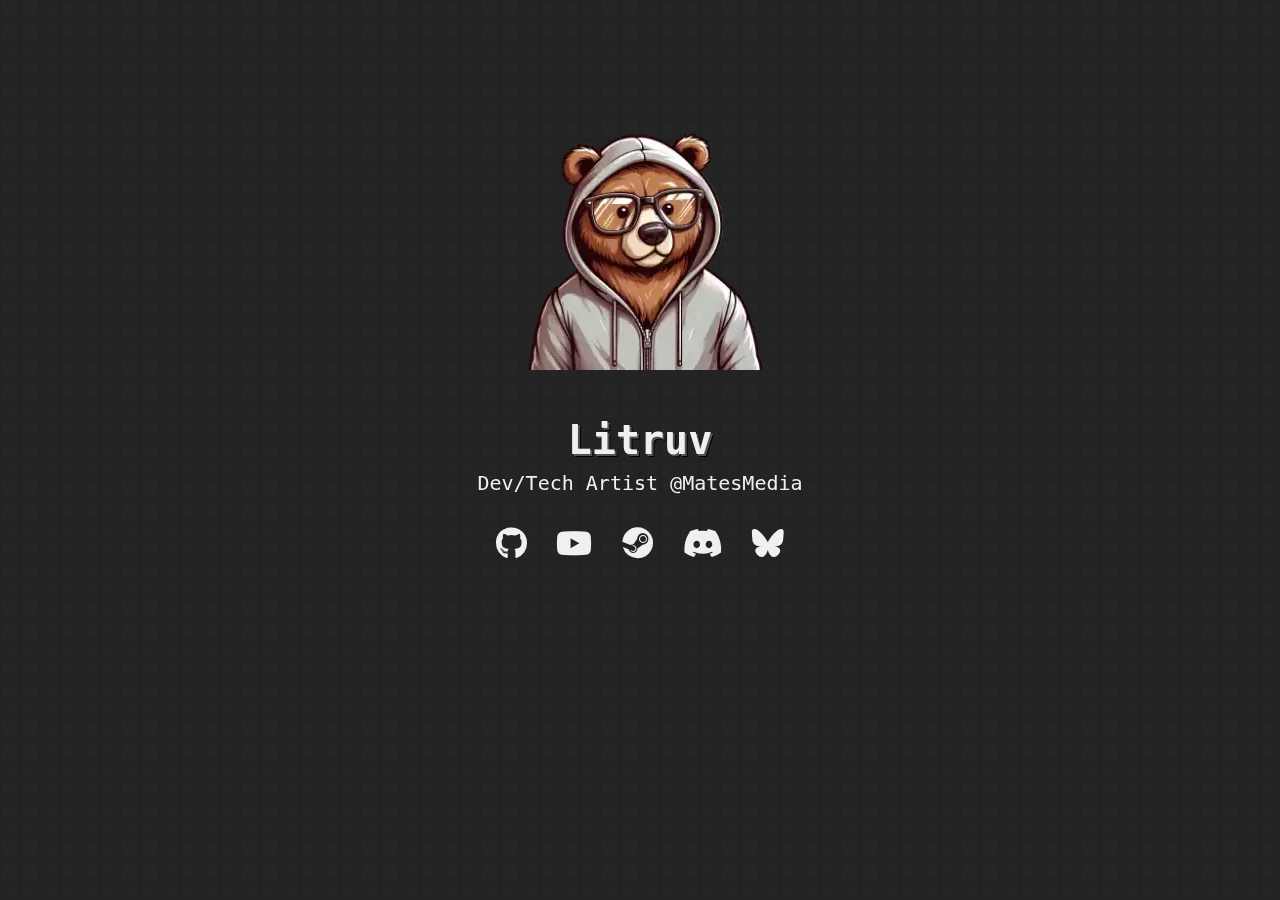
==== index.html @ 8a20ae7e "fixed text" ====
<!DOCTYPE html>
<html lang="en">
<head>
    <meta charset="UTF-8">
    <meta name="viewport" content="width=device-width, initial-scale=1.0">
    <meta http-equiv="X-UA-Compatible" content="ie=edge">
    
    <meta name="description" content="Litruv - Dev/Tech Artist at MatesMedia. Follow for coding, game development, and creative projects.">
    <meta name="author" content="Litruv">

    <meta http-equiv="Content-Security-Policy" content="script-src 'self'; connect-src https://public.api.bsky.app" unsafe-inline>

    <meta property="og:title" content="Litruv - Dev/Tech Artist">
    <meta property="og:description" content="Dev/Tech Artist at MatesMedia. Follow for coding, game development, and creative projects.">
    <meta property="og:image" content="https://lit.ruv.wtf/banner.webp">
    <meta property="og:url" content="https://lit.ruv.wtf">
    <meta property="og:type" content="website">
    
    <meta name="twitter:card" content="summary_large_image">
    <meta name="twitter:title" content="Litruv - Dev/Tech Artist">
    <meta name="twitter:description" content="Dev/Tech Artist at MatesMedia. Follow for coding, game development, and creative projects.">
    <meta name="twitter:image" content="https://lit.ruv.wtf/banner.webp">
    <meta name="twitter:url" content="https://lit.ruv.wtf">
    
    <link rel="icon" type="image/png" sizes="16x16" href="/icons/16.png">
    <link rel="icon" type="image/png" sizes="32x32" href="/icons/32.png">
    <link rel="icon" type="image/png" sizes="48x48" href="/icons/48.png">
    <link rel="apple-touch-icon" sizes="180x180" href="/icons/180.png">

    <link rel="stylesheet" href="style.css">
    <script src="main.js" defer></script>
    
    <link rel="stylesheet" href="https://cdnjs.cloudflare.com/ajax/libs/font-awesome/6.7.1/css/all.min.css">

    <title>Litruv - Dev/Tech Artist</title>
</head>
<body>
    <div class="bg-pattern"></div>
    <div class="container">
        <img src="avatar.webp" alt="Avatar" class="avatar-img" width="250" height="250">
        <header>
            <h1>Litruv</h1>
            <div class="subtext">Dev/Tech Artist @<a href="https://mates.dev/">MatesMedia</a>
            </div>

            <div class="social-links">
                <a href="https://github.com/Litruv" target="_blank" title="GitHub - Litruv">
                    <i class="fab fa-github"></i>
                </a>
                <a href="https://www.youtube.com/c/Litruv" target="_blank" title="YouTube - Litruv">
                    <i class="fab fa-youtube"></i>
                </a>
                <a href="https://steamcommunity.com/id/Litruv" target="_blank" title="Steam - Litruv">
                    <i class="fab fa-steam"></i>
                </a>
                <a href="https://discordapp.com/users/220772082055774210" target="_blank" title="Discord - @Litruv">
                    <i class="fab fa-discord"></i>
                </a>
                <a href="https://bsky.app/profile/lit.mates.dev" target="_blank" title="Bluesky - lit.mates.dev">
                    <i class="fa-brands fa-bluesky"></i>
                </a>
            </div>
            
        </header>
        <div id="posts"></div>
    </div>
</body>
</html>
---- style.css ----
body {
    margin: 0;
    min-height: 100vh;
    background: #242424;
    font-family: monospace;
    background-image: url("data:image/svg+xml,%3Csvg width='20' height='20' viewBox='0 0 20 20' xmlns='http://www.w3.org/2000/svg'%3E%3Cpath d='M0 0h20v20H0V0zm2 2v16h16V2H2z' fill='%23000000' fill-opacity='0.05'/%3E%3C/svg%3E");
}

a {
    text-decoration: none;
    color: inherit;
}

.bg-pattern {
    position: fixed;
    inset: 0;
    opacity: 0.05;
    z-index: 0;
    background-image: url("data:image/svg+xml,%3Csvg width='60' height='60' viewBox='0 0 60 60' xmlns='http://www.w3.org/2000/svg'%3E%3Cg fill='none' fill-rule='evenodd'%3E%3Cg fill='%239C92AC' fill-opacity='0.4'%3E%3Cpath d='M36 34v-4h-2v4h-4v2h4v4h2v-4h4v-2h-4zm0-30V0h-2v4h-4v2h4v4h2V6h4V4h-4zM6 34v-4H4v4H0v2h4v4h2v-4h4v-2H6zM6 4V0H4v4H0v2h4v4h2V6h4V4H6z'/%3E%3C/g%3E%3C/g%3E%3C/svg%3E");
}

.container {
    max-width: 600px;
    margin: 0 auto;
    padding: 2rem;
    position: relative;
    z-index: 1;
    padding-top: 100px;
}

header {
    text-align: center;
    margin-bottom: 80px;
    color: #f0f0f0;
    font-size: 20px;
}


h1 {
    transition: all 0.3s ease;
    text-shadow: 2px 2px 0 #ffffff52, 3px 3px 0 #000;
    margin-bottom: 0.5rem;
    transform-origin: center;
    cursor: pointer;
    position: relative;
    display: inline-block;
}

.social-links {
    margin-top: 1rem;
    font-size: 1rem;
}

.social-links a {
    margin: 0 10px;
    color: #f0f0f0;
    text-decoration: none;
    font-weight: bold;
}

.social-links a:hover {
    color: #2563eb;
}

.post {
    background: white;
    padding: 1.5rem;
    margin-bottom: 2rem;
    border: 2px solid #000;
    position: relative;
    box-shadow: 3px 3px 0 rgba(0, 0, 0, 0.1), 6px 6px 0 rgba(0, 0, 0, 0.05);
    transition: transform 0.35s cubic-bezier(0.68, -0.55, 0.27, 1.55), 
                box-shadow 0.5s cubic-bezier(0.68, -0.55, 0.27, 1.55);
}

.post-header {
    display: flex;
    gap: 1rem;
    margin-bottom: 1rem;
}

.avatar {
    width: 48px;
    height: 48px;
    background: #f0f0f0;
    border: 2px solid black;
    display: flex;
    align-items: center;
    justify-content: center;
    font-weight: bold;
    transform: rotate(-2deg);
    box-shadow: 2px 2px 0 #000;
}

.post-content {
    text-shadow: 1px 1px 0 #fff;
}

.image-placeholder {
    margin-top: 1rem;
    border: 4px solid black;
    background: #f0f0f0;
    text-align: center;
    transform: rotate(1deg);
    box-shadow: 4px 4px 0 #000;
}

.post-actions {
    margin-top: 1rem;
    display: flex;
    gap: 1rem;
}

.action-btn {
    border: none;
    background: none;
    cursor: pointer;
    display: flex;
    align-items: center;
    gap: 0.5rem;
    font-family: inherit;
}

.action-btn.like {
    color: #db2777;
    transform: rotate(-1deg);
}

.action-btn.repost {
    color: #2563eb;
    transform: rotate(1deg);
}

.avatar-img {
    width: 250px;
    margin: 20px auto;
    display: block;
}


.post:hover {
    transform: scale(1.1) translateY(-5px) !important;
    box-shadow: 6px 6px 30px rgba(0, 0, 0, 1);
}

.subtext {
    margin-bottom: 30px;
}

.social-links a {
    margin: 0 10px;
    color: #f0f0f0;
    font-size: 2rem;
    text-decoration: none;
    display: inline-block;
}

.social-links a:hover {
    transform: scale(1.1);
    transition: transform 0.3s ease;
    text-shadow:
        0 0 3px white,
}

.social-links a:hover .fab.fa-github {
    color: #181717;
}

.social-links a:hover .fab.fa-youtube {
    color: #FF0000;
}

.social-links a:hover .fab.fa-steam {
    color: #1b2838;
}

.social-links a:hover .fab.fa-discord {
    color: #7289da;
}

.social-links a:hover .fa-brands.fa-bluesky {
    color: #3E5BFF;
}

@keyframes wildSpin {
    0% {
        transform: scale(1) rotate(0deg);
    }

    25% {
        transform: scale(1.5) rotate(180deg) skew(15deg);
    }

    50% {
        transform: scale(0.8) rotate(-180deg) skew(-15deg);
    }

    75% {
        transform: scale(1.2) rotate(360deg);
    }

    100% {
        transform: scale(1) rotate(720deg);
    }
}

@keyframes shake {

    0%,
    100% {
        transform: translateX(0);
    }

    25% {
        transform: translateX(-5px) translateY(5px);
    }

    50% {
        transform: translateX(5px) translateY(-5px);
    }

    75% {
        transform: translateX(-5px) translateY(-5px);
    }
}

h1:hover {
    animation:
        wildSpin 3s ease-in-out,
        rainbow 3s linear,
        shake 0.5s ease-in-out infinite;
}

.social-links a {
    position: relative;
}

.social-links a::after {
    content: attr(title);
    position: absolute;
    bottom: 100%;
    left: 50%;
    transform: translateX(-50%);
    background-color: rgba(0, 0, 0, 0.7);
    color: white;
    padding: 0.3rem;
    border-radius: 0.3rem;
    font-size: 0.875rem;
    opacity: 0;
    transition: opacity 0.2s;
    white-space: nowrap;
}

.social-links a:hover::after {
    opacity: 1;
}
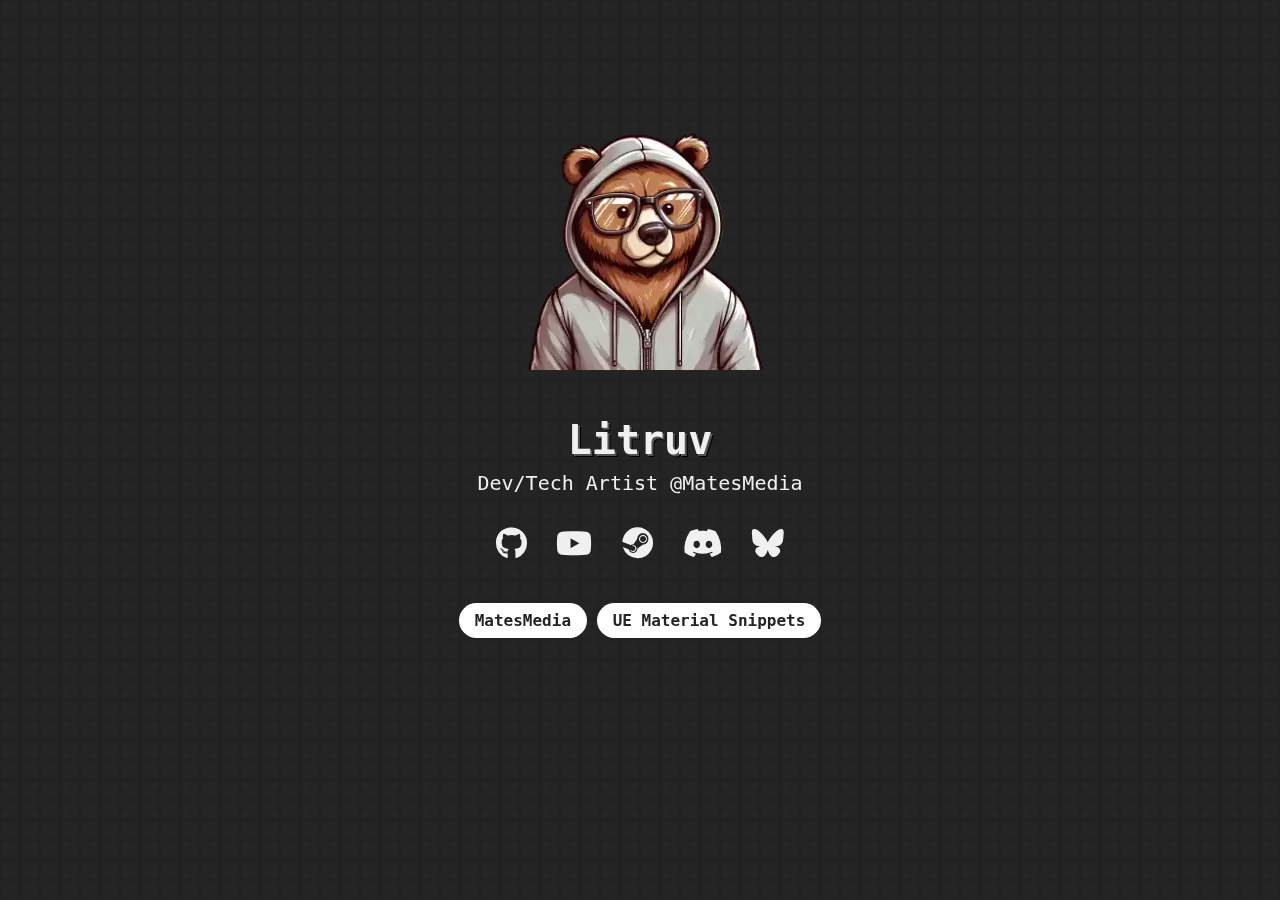
==== commit 41fa8311: "added project buttons" ====
--- a/index.html
+++ b/index.html
@@ -34,9 +34,10 @@
 
     <title>Litruv - Dev/Tech Artist</title>
 </head>
-<body>
+<body> 
     <div class="bg-pattern"></div>
     <div class="container">
+       
         <img src="avatar.webp" alt="Avatar" class="avatar-img" width="250" height="250">
         <header>
             <h1>Litruv</h1>
@@ -60,6 +61,11 @@
                     <i class="fa-brands fa-bluesky"></i>
                 </a>
             </div>
+
+            <div class="project-links">
+                <a href="https://mates.dev" target="_blank">MatesMedia</a>
+                <a href="https://lit.ruv.wtf/materials" target="_blank">UE Material Snippets</a>
+            </div>
             
         </header>
         <div id="posts"></div>
--- a/style.css
+++ b/style.css
@@ -180,28 +180,6 @@
 
 .social-links a:hover .fa-brands.fa-bluesky {
     color: #3E5BFF;
-}
-
-@keyframes wildSpin {
-    0% {
-        transform: scale(1) rotate(0deg);
-    }
-
-    25% {
-        transform: scale(1.5) rotate(180deg) skew(15deg);
-    }
-
-    50% {
-        transform: scale(0.8) rotate(-180deg) skew(-15deg);
-    }
-
-    75% {
-        transform: scale(1.2) rotate(360deg);
-    }
-
-    100% {
-        transform: scale(1) rotate(720deg);
-    }
 }
 
 @keyframes shake {
@@ -254,3 +232,26 @@
 .social-links a:hover::after {
     opacity: 1;
 }
+
+.project-links {
+    margin-top: 2rem;
+    font-size: 1rem;
+}
+
+.project-links a {
+    display: inline-block;
+    margin: 0.5rem 0;
+    padding: 0.5rem 1rem;
+    background: white;
+    color: #242424;
+    text-decoration: none;
+    font-weight: bold;
+    border-radius: 20px;
+    transition: background-color 0.3s ease, color 0.3s ease;
+}
+
+.project-links a:hover {
+    background: #2563eb;
+    color: white;
+}
+
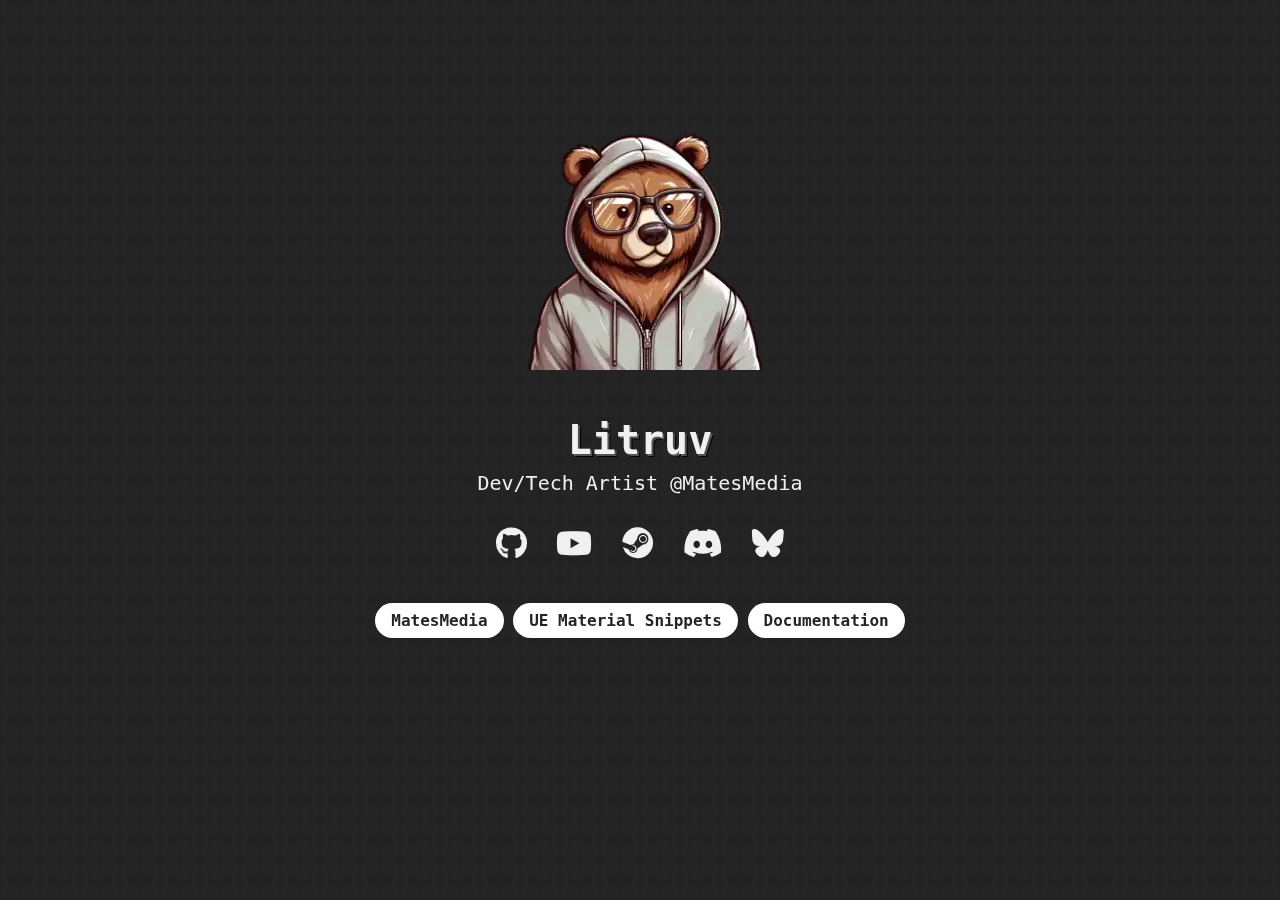
==== commit f9e5ac05: "added documentation link to project links" ====
--- a/index.html
+++ b/index.html
@@ -65,6 +65,7 @@
             <div class="project-links">
                 <a href="https://mates.dev" target="_blank">MatesMedia</a>
                 <a href="https://lit.ruv.wtf/materials" target="_blank">UE Material Snippets</a>
+                <a href="https://lit.ruv.wtf/docs" target="_blank">Documentation</a>
             </div>
             
         </header>
